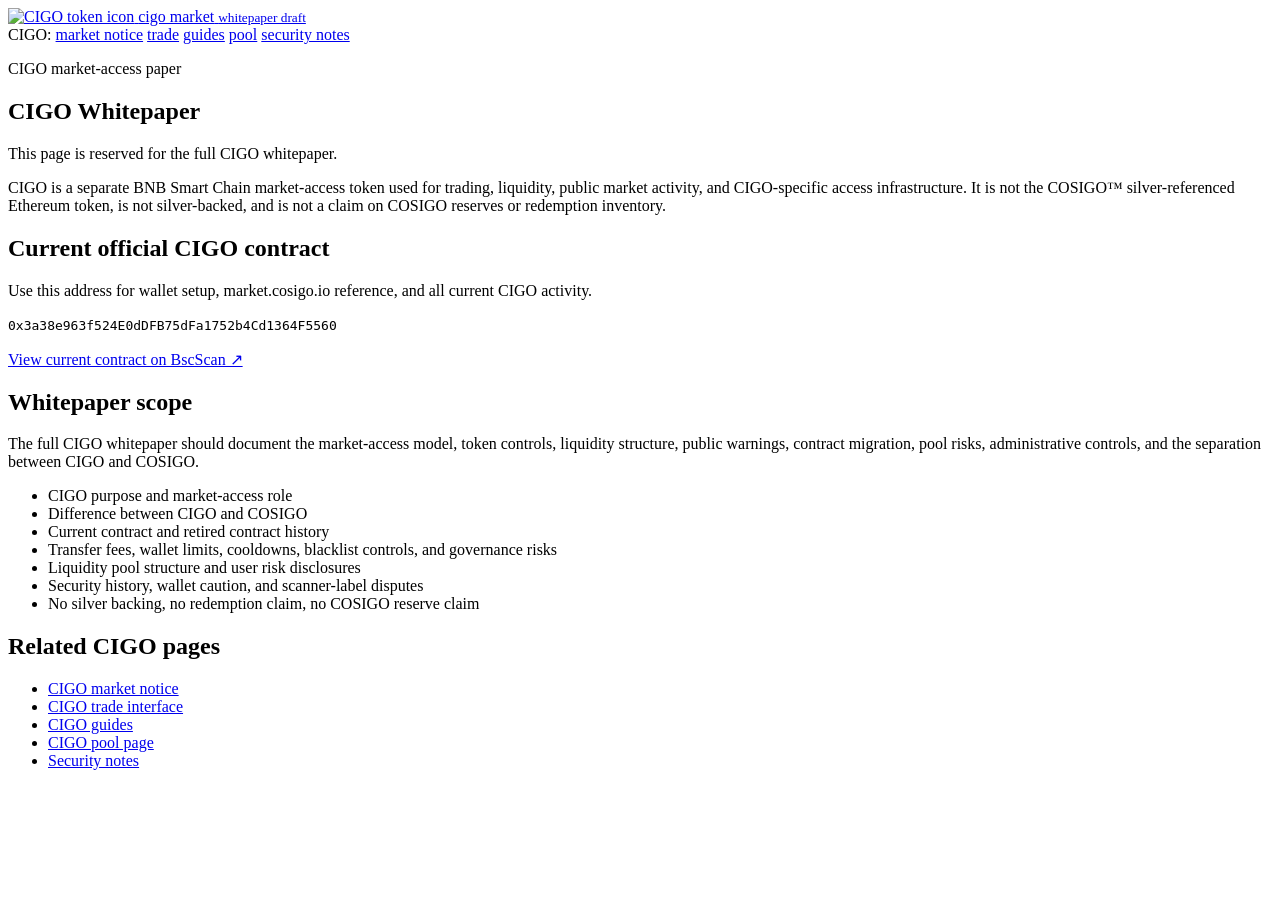
==== public/whitepaper.html @ 3eedb295 "Refine CIGO market links and styling" ====
<!doctype html>
<html lang="en">
<head>
  <meta charset="utf-8">
  <meta name="viewport" content="width=device-width,initial-scale=1">
  <title>CIGO Whitepaper — Market-Access Token</title>
  <meta name="description" content="CIGO whitepaper placeholder for the BNB Smart Chain market-access token published by the COSIGO system.">
  <link rel="canonical" href="https://market.cosigo.io/whitepaper.html">
  <link rel="stylesheet" href="/shared/style.css?v=20260628-025907">
</head>

<body>
  <header class="topbar market-header">
    <div class="wrap topbar-inner market-topbar-inner">
      <a class="brand market-title" href="https://market.cosigo.io/" aria-label="CIGO market home">
        <img src="/shared/assets/icons/cigo_256.png" alt="CIGO token icon" class="brand-icon">
        <span class="brand-text">
          <span class="brand-title">cigo market</span>
          <small>whitepaper draft</small>
        </span>
      </a>

      <nav class="cosigo-escape-nav market-header-nav" aria-label="COSIGO site navigation">
        <span class="menu-label">CIGO:</span>
        <a href="https://market.cosigo.io/">market notice</a>
        <a href="https://trade.cosigo.io/">trade</a>
        <a href="https://trade.cosigo.io/guides.html">guides</a>
        <a href="https://trade.cosigo.io/pool.html">pool</a>
        <a href="https://snakepit.cosigo.io/security_notice.html#summary">security notes</a>
      </nav>
    </div>
  </header>

  <main class="wrap">
    <section class="hero-card">
      <p class="eyebrow">CIGO market-access paper</p>
      <h1>CIGO Whitepaper</h1>
      <p class="lead">
        This page is reserved for the full CIGO whitepaper.
      </p>
      <p>
        CIGO is a separate BNB Smart Chain market-access token used for trading,
        liquidity, public market activity, and CIGO-specific access infrastructure.
        It is not the COSIGO&trade; silver-referenced Ethereum token, is not
        silver-backed, and is not a claim on COSIGO reserves or redemption inventory.
      </p>
    </section>

    <section class="panel">
      <h2>Current official CIGO contract</h2>
      <p>
        Use this address for wallet setup, market.cosigo.io reference, and all
        current CIGO activity.
      </p>
      <p>
        <code>0x3a38e963f524E0dDFB75dFa1752b4Cd1364F5560</code>
      </p>
      <p>
        <a href="https://bscscan.com/token/0x3a38e963f524E0dDFB75dFa1752b4Cd1364F5560" target="_blank" rel="noopener">
          View current contract on BscScan ↗
        </a>
      </p>
    </section>

    <section class="panel">
      <h2>Whitepaper scope</h2>
      <p>
        The full CIGO whitepaper should document the market-access model,
        token controls, liquidity structure, public warnings, contract migration,
        pool risks, administrative controls, and the separation between CIGO and
        COSIGO.
      </p>

      <ul>
        <li>CIGO purpose and market-access role</li>
        <li>Difference between CIGO and COSIGO</li>
        <li>Current contract and retired contract history</li>
        <li>Transfer fees, wallet limits, cooldowns, blacklist controls, and governance risks</li>
        <li>Liquidity pool structure and user risk disclosures</li>
        <li>Security history, wallet caution, and scanner-label disputes</li>
        <li>No silver backing, no redemption claim, no COSIGO reserve claim</li>
      </ul>
    </section>

    <section class="panel">
      <h2>Related CIGO pages</h2>
      <ul>
        <li><a href="https://market.cosigo.io/">CIGO market notice</a></li>
        <li><a href="https://trade.cosigo.io/">CIGO trade interface</a></li>
        <li><a href="https://trade.cosigo.io/guides.html">CIGO guides</a></li>
        <li><a href="https://trade.cosigo.io/pool.html">CIGO pool page</a></li>
        <li><a href="https://snakepit.cosigo.io/security_notice.html#summary">Security notes</a></li>
      </ul>
    </section>
  </main>
</body>
</html>
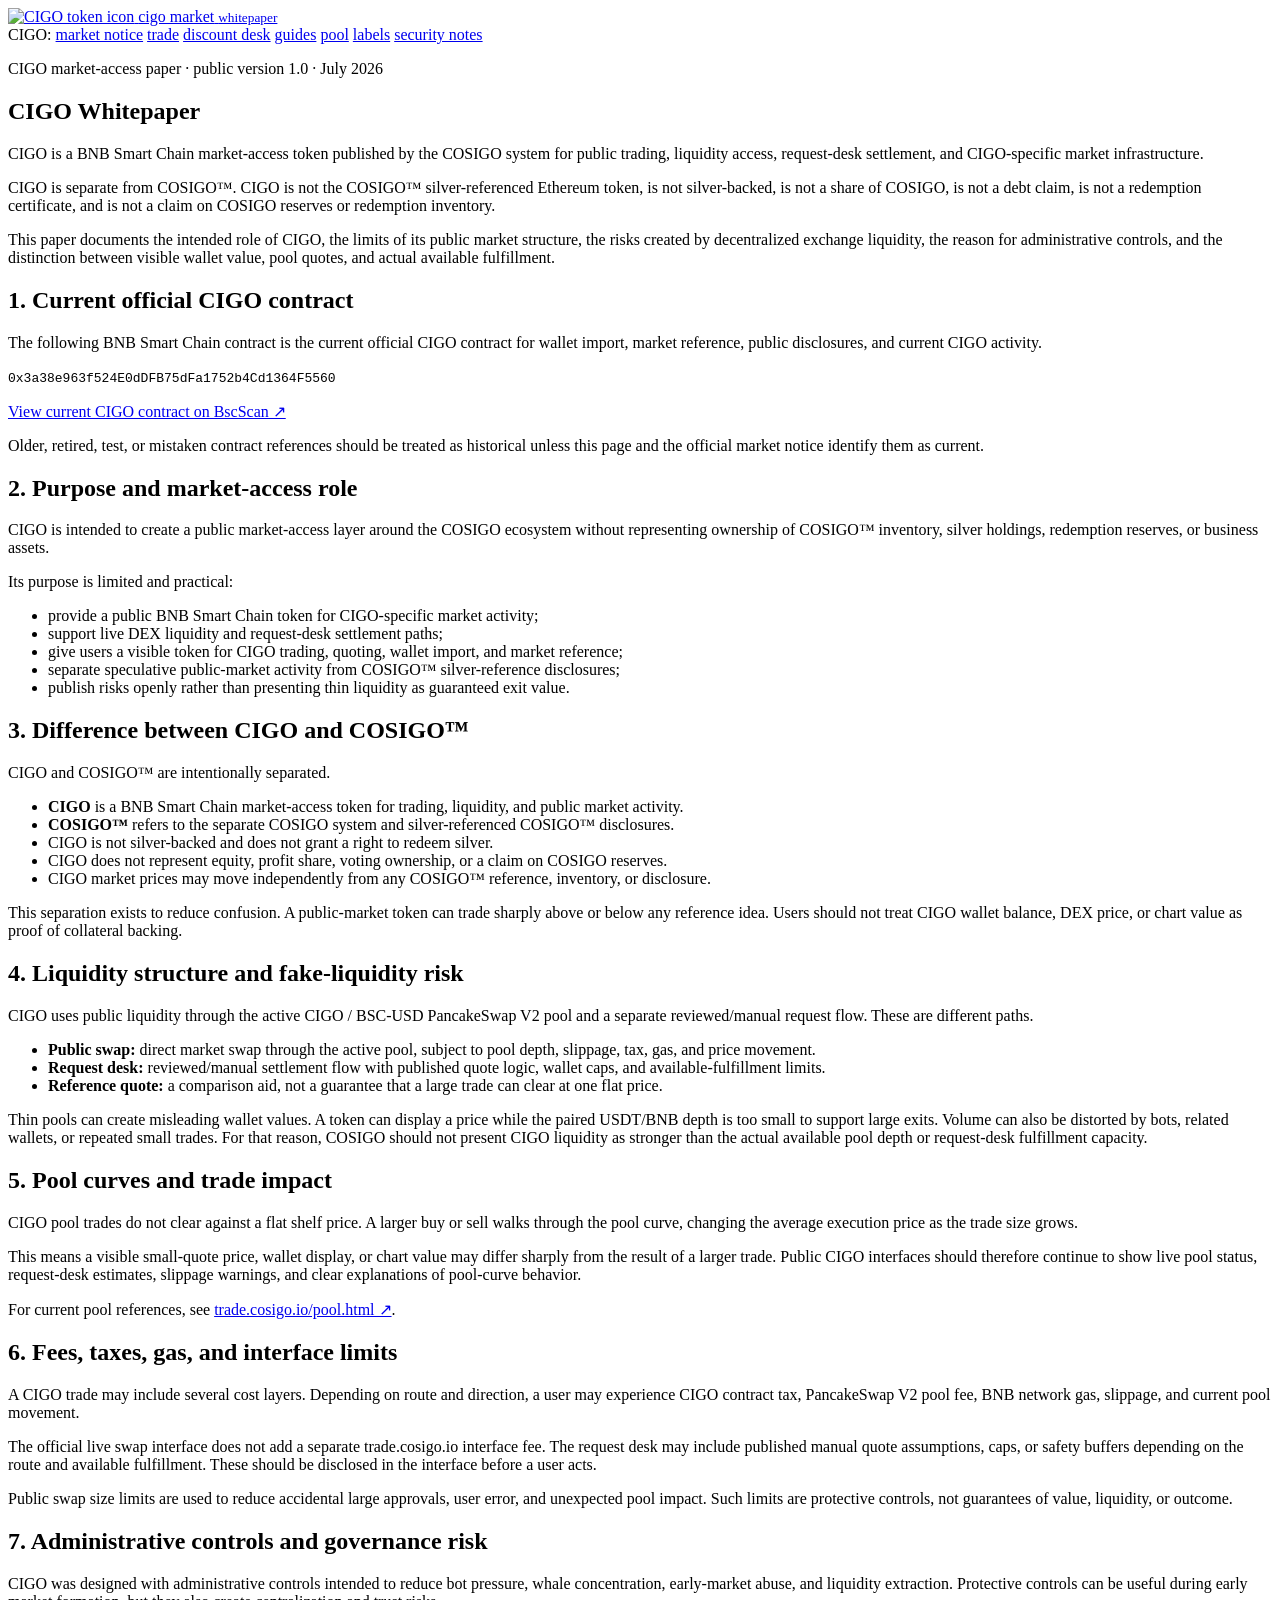
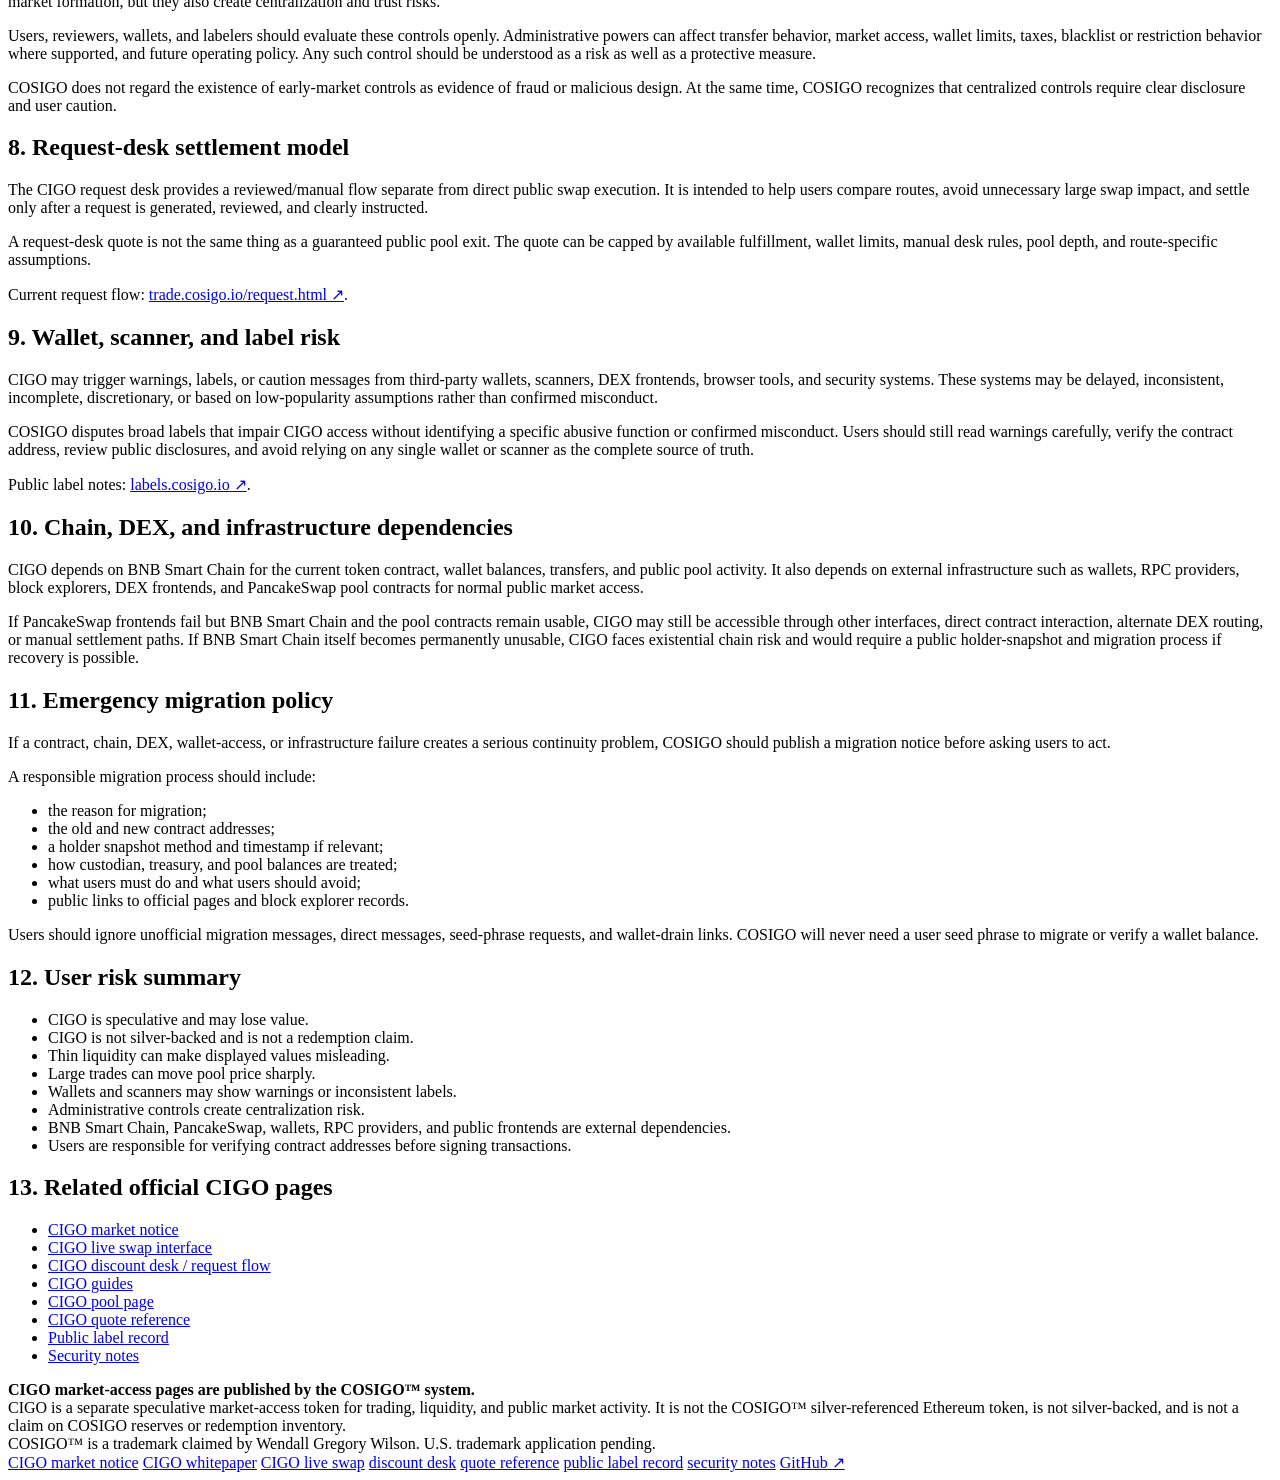
==== commit d0f6c3b6: "Publish CIGO whitepaper page" ====
--- a/public/whitepaper.html
+++ b/public/whitepaper.html
@@ -4,10 +4,11 @@
   <meta charset="utf-8">
   <meta name="viewport" content="width=device-width,initial-scale=1">
   <title>CIGO Whitepaper — Market-Access Token</title>
-  <meta name="description" content="CIGO whitepaper placeholder for the BNB Smart Chain market-access token published by the COSIGO system.">
+  <meta name="description" content="CIGO whitepaper for the BNB Smart Chain market-access token published by the COSIGO system.">
   <link rel="canonical" href="https://market.cosigo.io/whitepaper.html">
-  <link rel="stylesheet" href="/shared/style.css?v=20260628-025907">
-</head>
+  <link rel="stylesheet" href="/shared/style.css?v=20260628-144354">
+
+  <link rel="stylesheet" href="/shared/assets/cigo-footer.css?v=20260708-225416Z"></head>
 
 <body>
   <header class="topbar market-header">
@@ -16,7 +17,7 @@
         <img src="/shared/assets/icons/cigo_256.png" alt="CIGO token icon" class="brand-icon">
         <span class="brand-text">
           <span class="brand-title">cigo market</span>
-          <small>whitepaper draft</small>
+          <small>whitepaper</small>
         </span>
       </a>
 
@@ -24,8 +25,10 @@
         <span class="menu-label">CIGO:</span>
         <a href="https://market.cosigo.io/">market notice</a>
         <a href="https://trade.cosigo.io/">trade</a>
+        <a href="https://trade.cosigo.io/request.html">discount desk</a>
         <a href="https://trade.cosigo.io/guides.html">guides</a>
         <a href="https://trade.cosigo.io/pool.html">pool</a>
+        <a href="https://labels.cosigo.io/">labels</a>
         <a href="https://snakepit.cosigo.io/security_notice.html#summary">security notes</a>
       </nav>
     </div>
@@ -33,65 +36,309 @@
 
   <main class="wrap">
     <section class="hero-card">
-      <p class="eyebrow">CIGO market-access paper</p>
+      <p class="eyebrow">CIGO market-access paper · public version 1.0 · July 2026</p>
       <h1>CIGO Whitepaper</h1>
+
       <p class="lead">
-        This page is reserved for the full CIGO whitepaper.
-      </p>
-      <p>
-        CIGO is a separate BNB Smart Chain market-access token used for trading,
-        liquidity, public market activity, and CIGO-specific access infrastructure.
-        It is not the COSIGO&trade; silver-referenced Ethereum token, is not
-        silver-backed, and is not a claim on COSIGO reserves or redemption inventory.
-      </p>
-    </section>
-
-    <section class="panel">
-      <h2>Current official CIGO contract</h2>
-      <p>
-        Use this address for wallet setup, market.cosigo.io reference, and all
-        current CIGO activity.
-      </p>
+        CIGO is a BNB Smart Chain market-access token published by the COSIGO system for public trading,
+        liquidity access, request-desk settlement, and CIGO-specific market infrastructure.
+      </p>
+
+      <p>
+        CIGO is separate from COSIGO&trade;. CIGO is not the COSIGO&trade; silver-referenced Ethereum token,
+        is not silver-backed, is not a share of COSIGO, is not a debt claim, is not a redemption certificate,
+        and is not a claim on COSIGO reserves or redemption inventory.
+      </p>
+
+      <p>
+        This paper documents the intended role of CIGO, the limits of its public market structure, the risks created by
+        decentralized exchange liquidity, the reason for administrative controls, and the distinction between visible
+        wallet value, pool quotes, and actual available fulfillment.
+      </p>
+    </section>
+
+    <section class="panel">
+      <h2>1. Current official CIGO contract</h2>
+      <p>
+        The following BNB Smart Chain contract is the current official CIGO contract for wallet import, market reference,
+        public disclosures, and current CIGO activity.
+      </p>
+
       <p>
         <code>0x3a38e963f524E0dDFB75dFa1752b4Cd1364F5560</code>
       </p>
+
       <p>
         <a href="https://bscscan.com/token/0x3a38e963f524E0dDFB75dFa1752b4Cd1364F5560" target="_blank" rel="noopener">
-          View current contract on BscScan ↗
+          View current CIGO contract on BscScan ↗
         </a>
       </p>
-    </section>
-
-    <section class="panel">
-      <h2>Whitepaper scope</h2>
-      <p>
-        The full CIGO whitepaper should document the market-access model,
-        token controls, liquidity structure, public warnings, contract migration,
-        pool risks, administrative controls, and the separation between CIGO and
-        COSIGO.
-      </p>
-
-      <ul>
-        <li>CIGO purpose and market-access role</li>
-        <li>Difference between CIGO and COSIGO</li>
-        <li>Current contract and retired contract history</li>
-        <li>Transfer fees, wallet limits, cooldowns, blacklist controls, and governance risks</li>
-        <li>Liquidity pool structure and user risk disclosures</li>
-        <li>Security history, wallet caution, and scanner-label disputes</li>
-        <li>No silver backing, no redemption claim, no COSIGO reserve claim</li>
-      </ul>
-    </section>
-
-    <section class="panel">
-      <h2>Related CIGO pages</h2>
+
+      <p>
+        Older, retired, test, or mistaken contract references should be treated as historical unless this page and the
+        official market notice identify them as current.
+      </p>
+    </section>
+
+    <section class="panel">
+      <h2>2. Purpose and market-access role</h2>
+      <p>
+        CIGO is intended to create a public market-access layer around the COSIGO ecosystem without representing
+        ownership of COSIGO&trade; inventory, silver holdings, redemption reserves, or business assets.
+      </p>
+
+      <p>
+        Its purpose is limited and practical:
+      </p>
+
+      <ul>
+        <li>provide a public BNB Smart Chain token for CIGO-specific market activity;</li>
+        <li>support live DEX liquidity and request-desk settlement paths;</li>
+        <li>give users a visible token for CIGO trading, quoting, wallet import, and market reference;</li>
+        <li>separate speculative public-market activity from COSIGO&trade; silver-reference disclosures;</li>
+        <li>publish risks openly rather than presenting thin liquidity as guaranteed exit value.</li>
+      </ul>
+    </section>
+
+    <section class="panel">
+      <h2>3. Difference between CIGO and COSIGO&trade;</h2>
+
+      <p>
+        CIGO and COSIGO&trade; are intentionally separated.
+      </p>
+
+      <ul>
+        <li><strong>CIGO</strong> is a BNB Smart Chain market-access token for trading, liquidity, and public market activity.</li>
+        <li><strong>COSIGO&trade;</strong> refers to the separate COSIGO system and silver-referenced COSIGO&trade; disclosures.</li>
+        <li>CIGO is not silver-backed and does not grant a right to redeem silver.</li>
+        <li>CIGO does not represent equity, profit share, voting ownership, or a claim on COSIGO reserves.</li>
+        <li>CIGO market prices may move independently from any COSIGO&trade; reference, inventory, or disclosure.</li>
+      </ul>
+
+      <p>
+        This separation exists to reduce confusion. A public-market token can trade sharply above or below any reference
+        idea. Users should not treat CIGO wallet balance, DEX price, or chart value as proof of collateral backing.
+      </p>
+    </section>
+
+    <section class="panel">
+      <h2>4. Liquidity structure and fake-liquidity risk</h2>
+
+      <p>
+        CIGO uses public liquidity through the active CIGO / BSC-USD PancakeSwap V2 pool and a separate reviewed/manual
+        request flow. These are different paths.
+      </p>
+
+      <ul>
+        <li><strong>Public swap:</strong> direct market swap through the active pool, subject to pool depth, slippage, tax, gas, and price movement.</li>
+        <li><strong>Request desk:</strong> reviewed/manual settlement flow with published quote logic, wallet caps, and available-fulfillment limits.</li>
+        <li><strong>Reference quote:</strong> a comparison aid, not a guarantee that a large trade can clear at one flat price.</li>
+      </ul>
+
+      <p>
+        Thin pools can create misleading wallet values. A token can display a price while the paired USDT/BNB depth is
+        too small to support large exits. Volume can also be distorted by bots, related wallets, or repeated small
+        trades. For that reason, COSIGO should not present CIGO liquidity as stronger than the actual available pool
+        depth or request-desk fulfillment capacity.
+      </p>
+    </section>
+
+    <section class="panel">
+      <h2>5. Pool curves and trade impact</h2>
+
+      <p>
+        CIGO pool trades do not clear against a flat shelf price. A larger buy or sell walks through the pool curve,
+        changing the average execution price as the trade size grows.
+      </p>
+
+      <p>
+        This means a visible small-quote price, wallet display, or chart value may differ sharply from the result of a
+        larger trade. Public CIGO interfaces should therefore continue to show live pool status, request-desk estimates,
+        slippage warnings, and clear explanations of pool-curve behavior.
+      </p>
+
+      <p>
+        For current pool references, see
+        <a href="https://trade.cosigo.io/pool.html" target="_blank" rel="noopener">trade.cosigo.io/pool.html ↗</a>.
+      </p>
+    </section>
+
+    <section class="panel">
+      <h2>6. Fees, taxes, gas, and interface limits</h2>
+
+      <p>
+        A CIGO trade may include several cost layers. Depending on route and direction, a user may experience CIGO
+        contract tax, PancakeSwap V2 pool fee, BNB network gas, slippage, and current pool movement.
+      </p>
+
+      <p>
+        The official live swap interface does not add a separate trade.cosigo.io interface fee. The request desk may
+        include published manual quote assumptions, caps, or safety buffers depending on the route and available
+        fulfillment. These should be disclosed in the interface before a user acts.
+      </p>
+
+      <p>
+        Public swap size limits are used to reduce accidental large approvals, user error, and unexpected pool impact.
+        Such limits are protective controls, not guarantees of value, liquidity, or outcome.
+      </p>
+    </section>
+
+    <section class="panel">
+      <h2>7. Administrative controls and governance risk</h2>
+
+      <p>
+        CIGO was designed with administrative controls intended to reduce bot pressure, whale concentration, early-market
+        abuse, and liquidity extraction. Protective controls can be useful during early market formation, but they also
+        create centralization and trust risks.
+      </p>
+
+      <p>
+        Users, reviewers, wallets, and labelers should evaluate these controls openly. Administrative powers can affect
+        transfer behavior, market access, wallet limits, taxes, blacklist or restriction behavior where supported, and
+        future operating policy. Any such control should be understood as a risk as well as a protective measure.
+      </p>
+
+      <p>
+        COSIGO does not regard the existence of early-market controls as evidence of fraud or malicious design. At the
+        same time, COSIGO recognizes that centralized controls require clear disclosure and user caution.
+      </p>
+    </section>
+
+    <section class="panel">
+      <h2>8. Request-desk settlement model</h2>
+
+      <p>
+        The CIGO request desk provides a reviewed/manual flow separate from direct public swap execution. It is intended
+        to help users compare routes, avoid unnecessary large swap impact, and settle only after a request is generated,
+        reviewed, and clearly instructed.
+      </p>
+
+      <p>
+        A request-desk quote is not the same thing as a guaranteed public pool exit. The quote can be capped by available
+        fulfillment, wallet limits, manual desk rules, pool depth, and route-specific assumptions.
+      </p>
+
+      <p>
+        Current request flow:
+        <a href="https://trade.cosigo.io/request.html" target="_blank" rel="noopener">trade.cosigo.io/request.html ↗</a>.
+      </p>
+    </section>
+
+    <section class="panel">
+      <h2>9. Wallet, scanner, and label risk</h2>
+
+      <p>
+        CIGO may trigger warnings, labels, or caution messages from third-party wallets, scanners, DEX frontends, browser
+        tools, and security systems. These systems may be delayed, inconsistent, incomplete, discretionary, or based on
+        low-popularity assumptions rather than confirmed misconduct.
+      </p>
+
+      <p>
+        COSIGO disputes broad labels that impair CIGO access without identifying a specific abusive function or confirmed
+        misconduct. Users should still read warnings carefully, verify the contract address, review public disclosures,
+        and avoid relying on any single wallet or scanner as the complete source of truth.
+      </p>
+
+      <p>
+        Public label notes:
+        <a href="https://labels.cosigo.io/" target="_blank" rel="noopener">labels.cosigo.io ↗</a>.
+      </p>
+    </section>
+
+    <section class="panel">
+      <h2>10. Chain, DEX, and infrastructure dependencies</h2>
+
+      <p>
+        CIGO depends on BNB Smart Chain for the current token contract, wallet balances, transfers, and public pool
+        activity. It also depends on external infrastructure such as wallets, RPC providers, block explorers, DEX
+        frontends, and PancakeSwap pool contracts for normal public market access.
+      </p>
+
+      <p>
+        If PancakeSwap frontends fail but BNB Smart Chain and the pool contracts remain usable, CIGO may still be
+        accessible through other interfaces, direct contract interaction, alternate DEX routing, or manual settlement
+        paths. If BNB Smart Chain itself becomes permanently unusable, CIGO faces existential chain risk and would require
+        a public holder-snapshot and migration process if recovery is possible.
+      </p>
+    </section>
+
+    <section class="panel">
+      <h2>11. Emergency migration policy</h2>
+
+      <p>
+        If a contract, chain, DEX, wallet-access, or infrastructure failure creates a serious continuity problem, COSIGO
+        should publish a migration notice before asking users to act.
+      </p>
+
+      <p>
+        A responsible migration process should include:
+      </p>
+
+      <ul>
+        <li>the reason for migration;</li>
+        <li>the old and new contract addresses;</li>
+        <li>a holder snapshot method and timestamp if relevant;</li>
+        <li>how custodian, treasury, and pool balances are treated;</li>
+        <li>what users must do and what users should avoid;</li>
+        <li>public links to official pages and block explorer records.</li>
+      </ul>
+
+      <p>
+        Users should ignore unofficial migration messages, direct messages, seed-phrase requests, and wallet-drain
+        links. COSIGO will never need a user seed phrase to migrate or verify a wallet balance.
+      </p>
+    </section>
+
+    <section class="panel">
+      <h2>12. User risk summary</h2>
+
+      <ul>
+        <li>CIGO is speculative and may lose value.</li>
+        <li>CIGO is not silver-backed and is not a redemption claim.</li>
+        <li>Thin liquidity can make displayed values misleading.</li>
+        <li>Large trades can move pool price sharply.</li>
+        <li>Wallets and scanners may show warnings or inconsistent labels.</li>
+        <li>Administrative controls create centralization risk.</li>
+        <li>BNB Smart Chain, PancakeSwap, wallets, RPC providers, and public frontends are external dependencies.</li>
+        <li>Users are responsible for verifying contract addresses before signing transactions.</li>
+      </ul>
+    </section>
+
+    <section class="panel">
+      <h2>13. Related official CIGO pages</h2>
       <ul>
         <li><a href="https://market.cosigo.io/">CIGO market notice</a></li>
-        <li><a href="https://trade.cosigo.io/">CIGO trade interface</a></li>
+        <li><a href="https://trade.cosigo.io/">CIGO live swap interface</a></li>
+        <li><a href="https://trade.cosigo.io/request.html">CIGO discount desk / request flow</a></li>
         <li><a href="https://trade.cosigo.io/guides.html">CIGO guides</a></li>
         <li><a href="https://trade.cosigo.io/pool.html">CIGO pool page</a></li>
+        <li><a href="https://quote.cosigo.io/">CIGO quote reference</a></li>
+        <li><a href="https://labels.cosigo.io/">Public label record</a></li>
         <li><a href="https://snakepit.cosigo.io/security_notice.html#summary">Security notes</a></li>
       </ul>
     </section>
   </main>
+  <footer class="cigo-system-footer">
+    <div class="cigo-footer-inner">
+      <div class="cigo-footer-info">
+        <strong>CIGO market-access pages are published by the COSIGO&trade; system.</strong><br>
+        CIGO is a separate speculative market-access token for trading, liquidity, and public market activity.
+        It is not the COSIGO&trade; silver-referenced Ethereum token, is not silver-backed, and is not a claim on
+        COSIGO reserves or redemption inventory.<br>
+        COSIGO&trade; is a trademark claimed by Wendall Gregory Wilson. U.S. trademark application pending.
+      </div>
+
+      <div class="cigo-footer-links">
+        <a href="https://market.cosigo.io/">CIGO market notice</a>
+        <a href="https://market.cosigo.io/whitepaper.html">CIGO whitepaper</a>
+        <a href="https://trade.cosigo.io/">CIGO live swap</a>
+        <a href="https://trade.cosigo.io/request.html">discount desk</a>
+        <a href="https://quote.cosigo.io/">quote reference</a>
+        <a href="https://labels.cosigo.io/">public label record</a>
+        <a href="https://snakepit.cosigo.io/security_notice.html#summary">security notes</a>
+        <a href="https://github.com/cosigo" target="_blank" rel="noopener">GitHub ↗</a>
+      </div>
+    </div>
+  </footer>
 </body>
 </html>
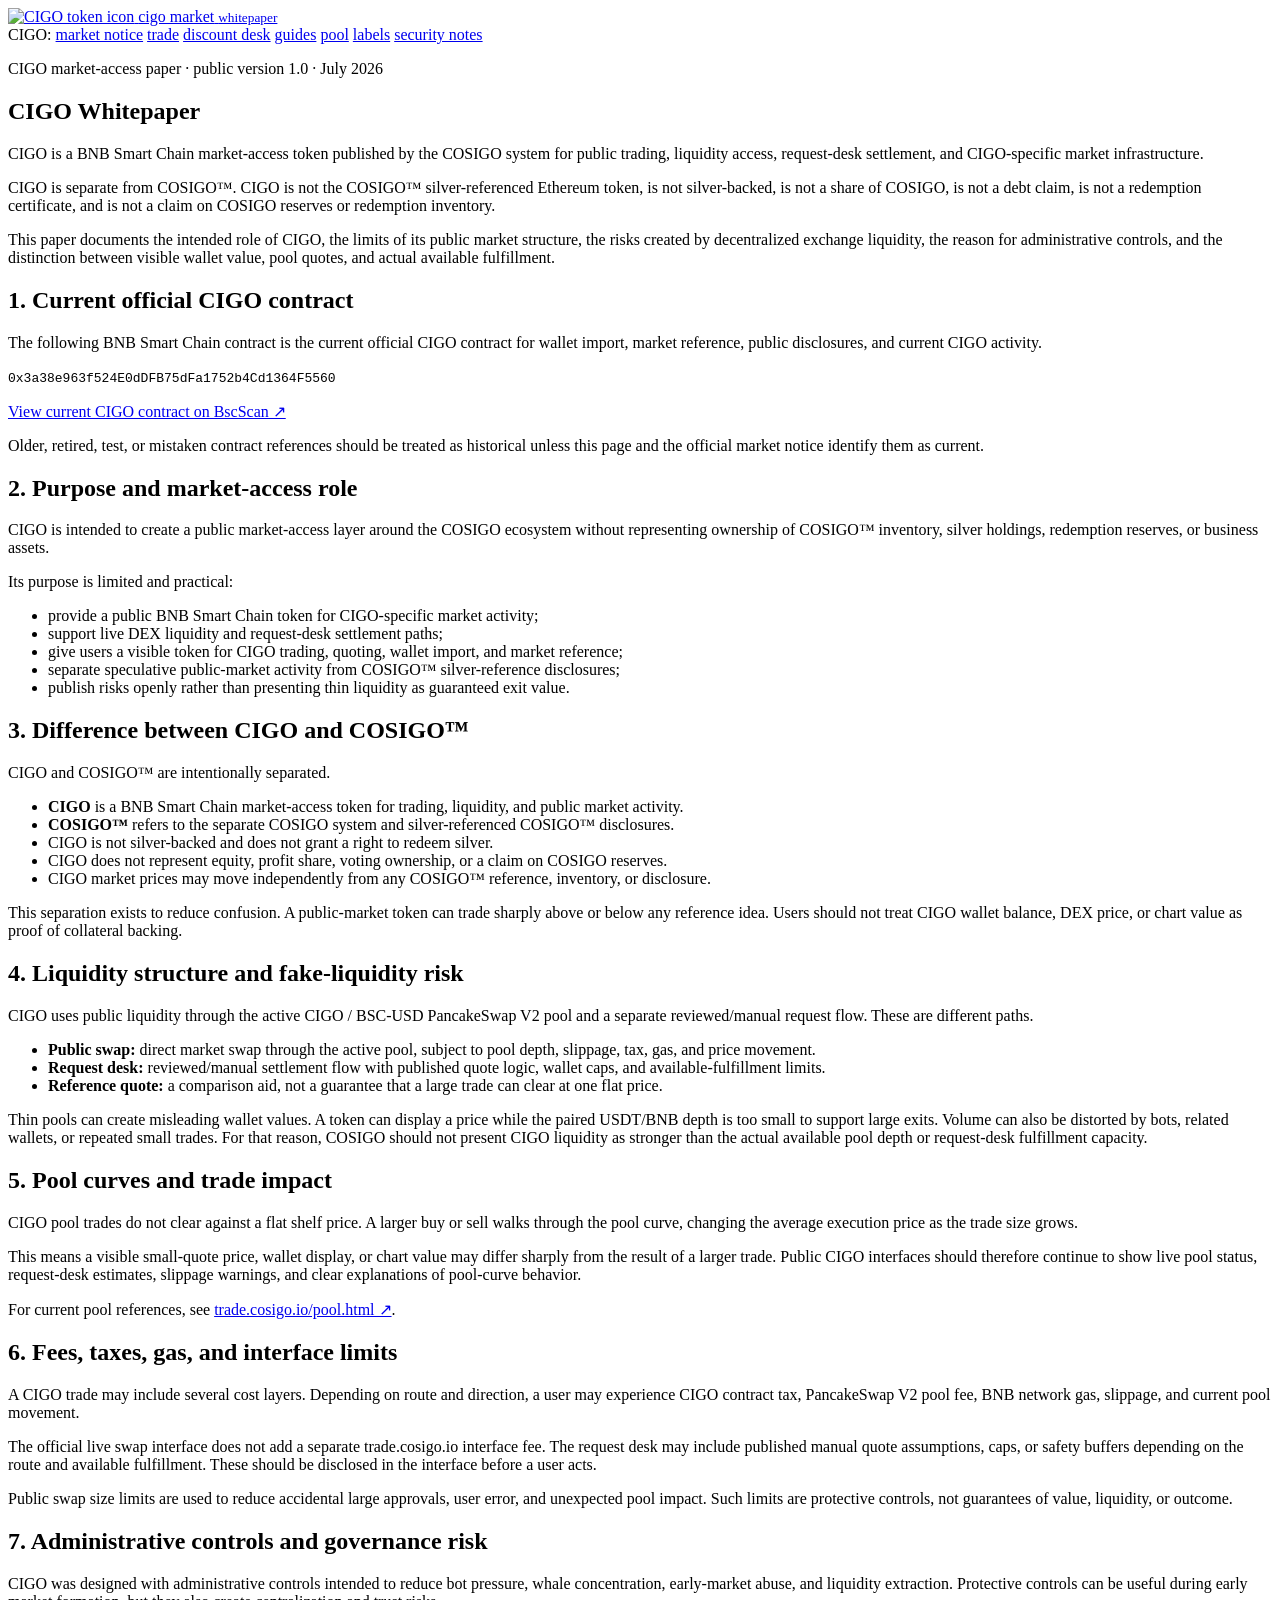
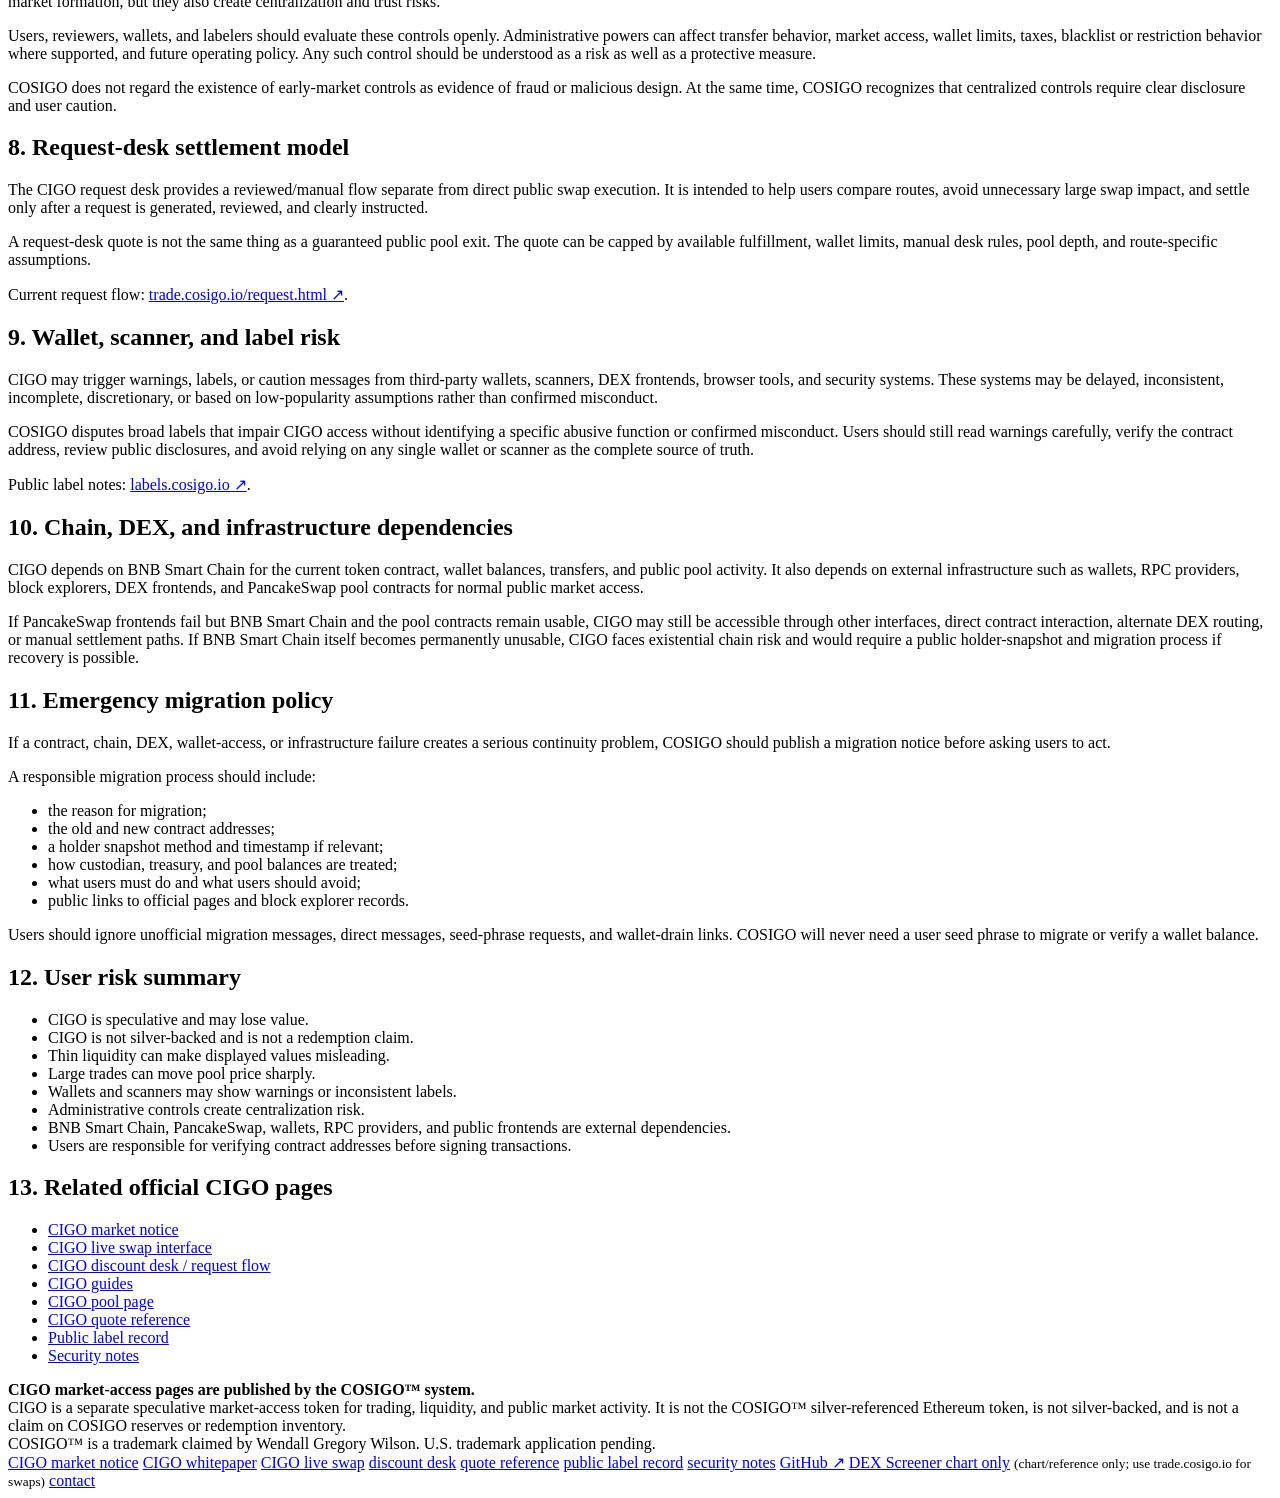
==== commit a23aef1f: "Standardize CIGO public route references" ====
--- a/public/whitepaper.html
+++ b/public/whitepaper.html
@@ -337,6 +337,8 @@
         <a href="https://labels.cosigo.io/">public label record</a>
         <a href="https://snakepit.cosigo.io/security_notice.html#summary">security notes</a>
         <a href="https://github.com/cosigo" target="_blank" rel="noopener">GitHub ↗</a>
+        <a href="https://dexscreener.com/bsc/0xded1e63b6262c0328876b7774f65c08505dd559a" target="_blank" rel="noopener">DEX Screener chart only</a> <small>(chart/reference only; use trade.cosigo.io for swaps)</small>
+        <a href="https://contact.cosigo.io/" target="_blank" rel="noopener">contact</a>
       </div>
     </div>
   </footer>
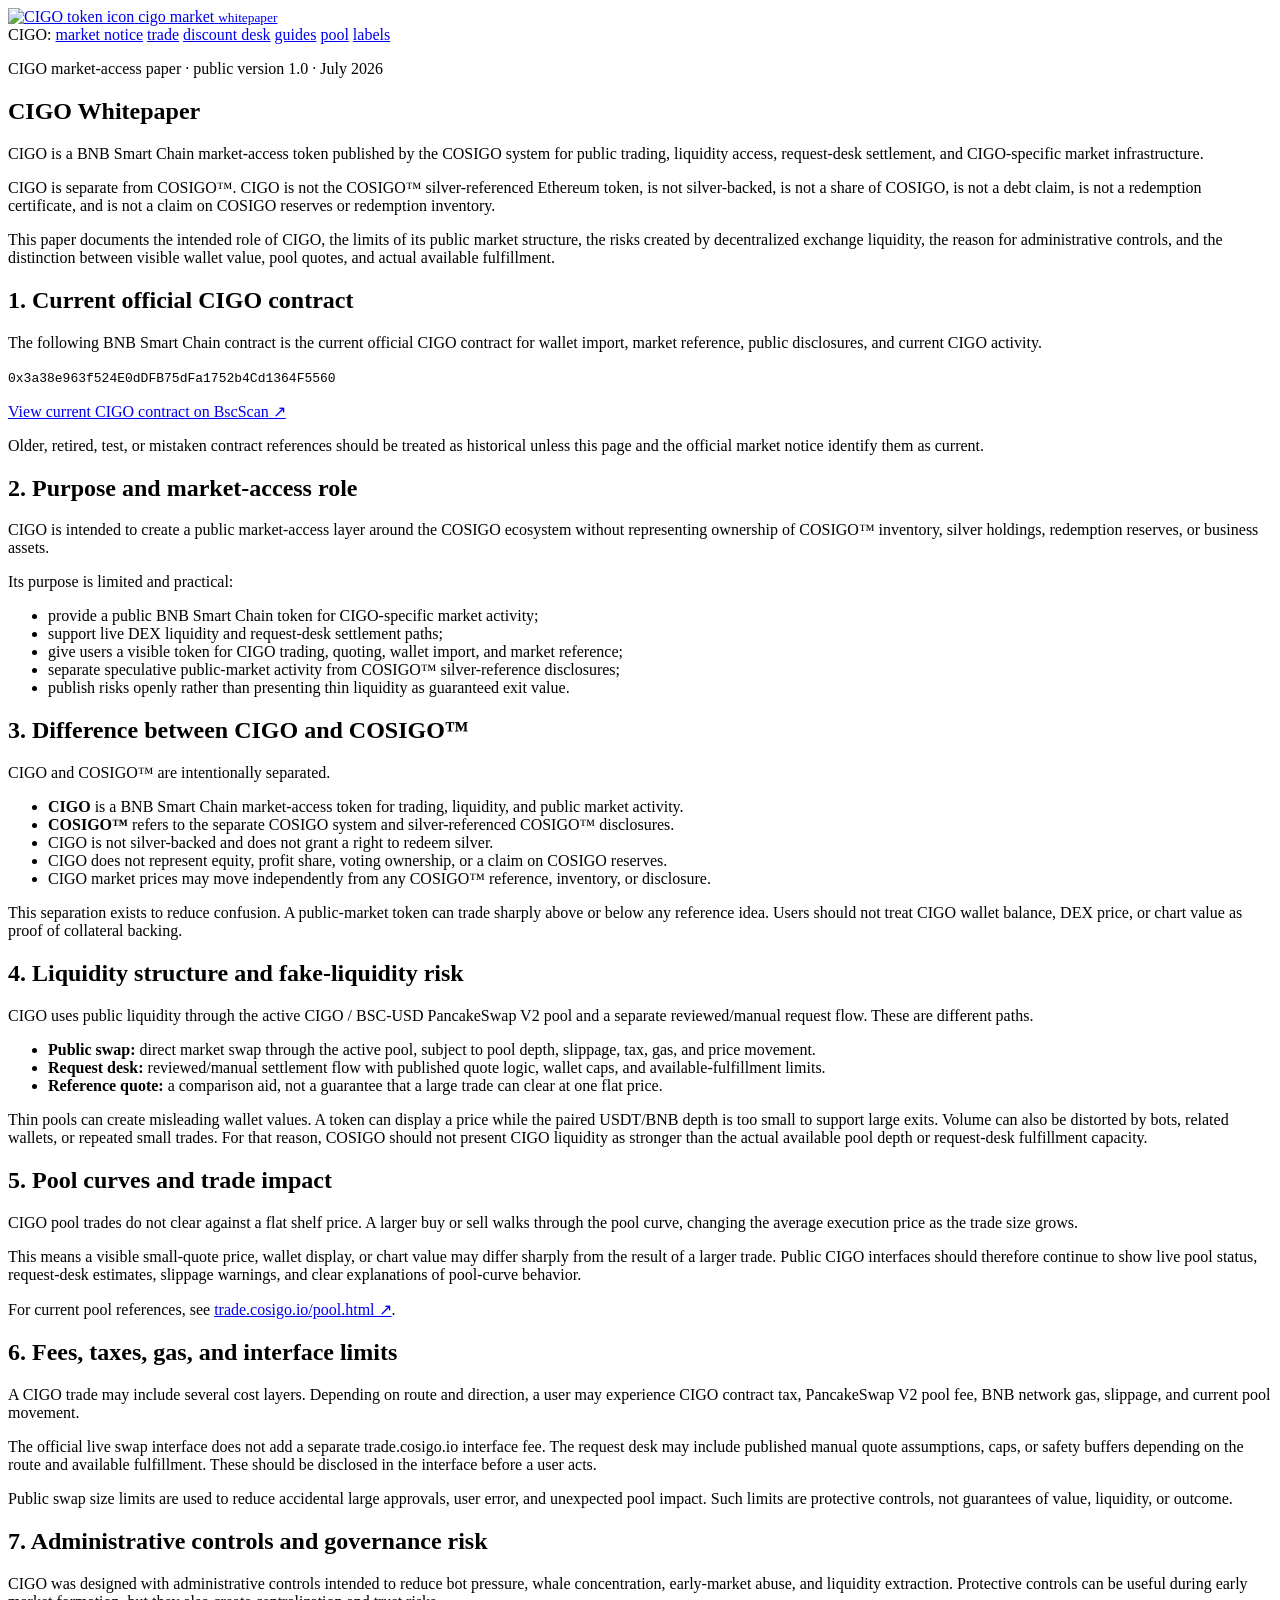
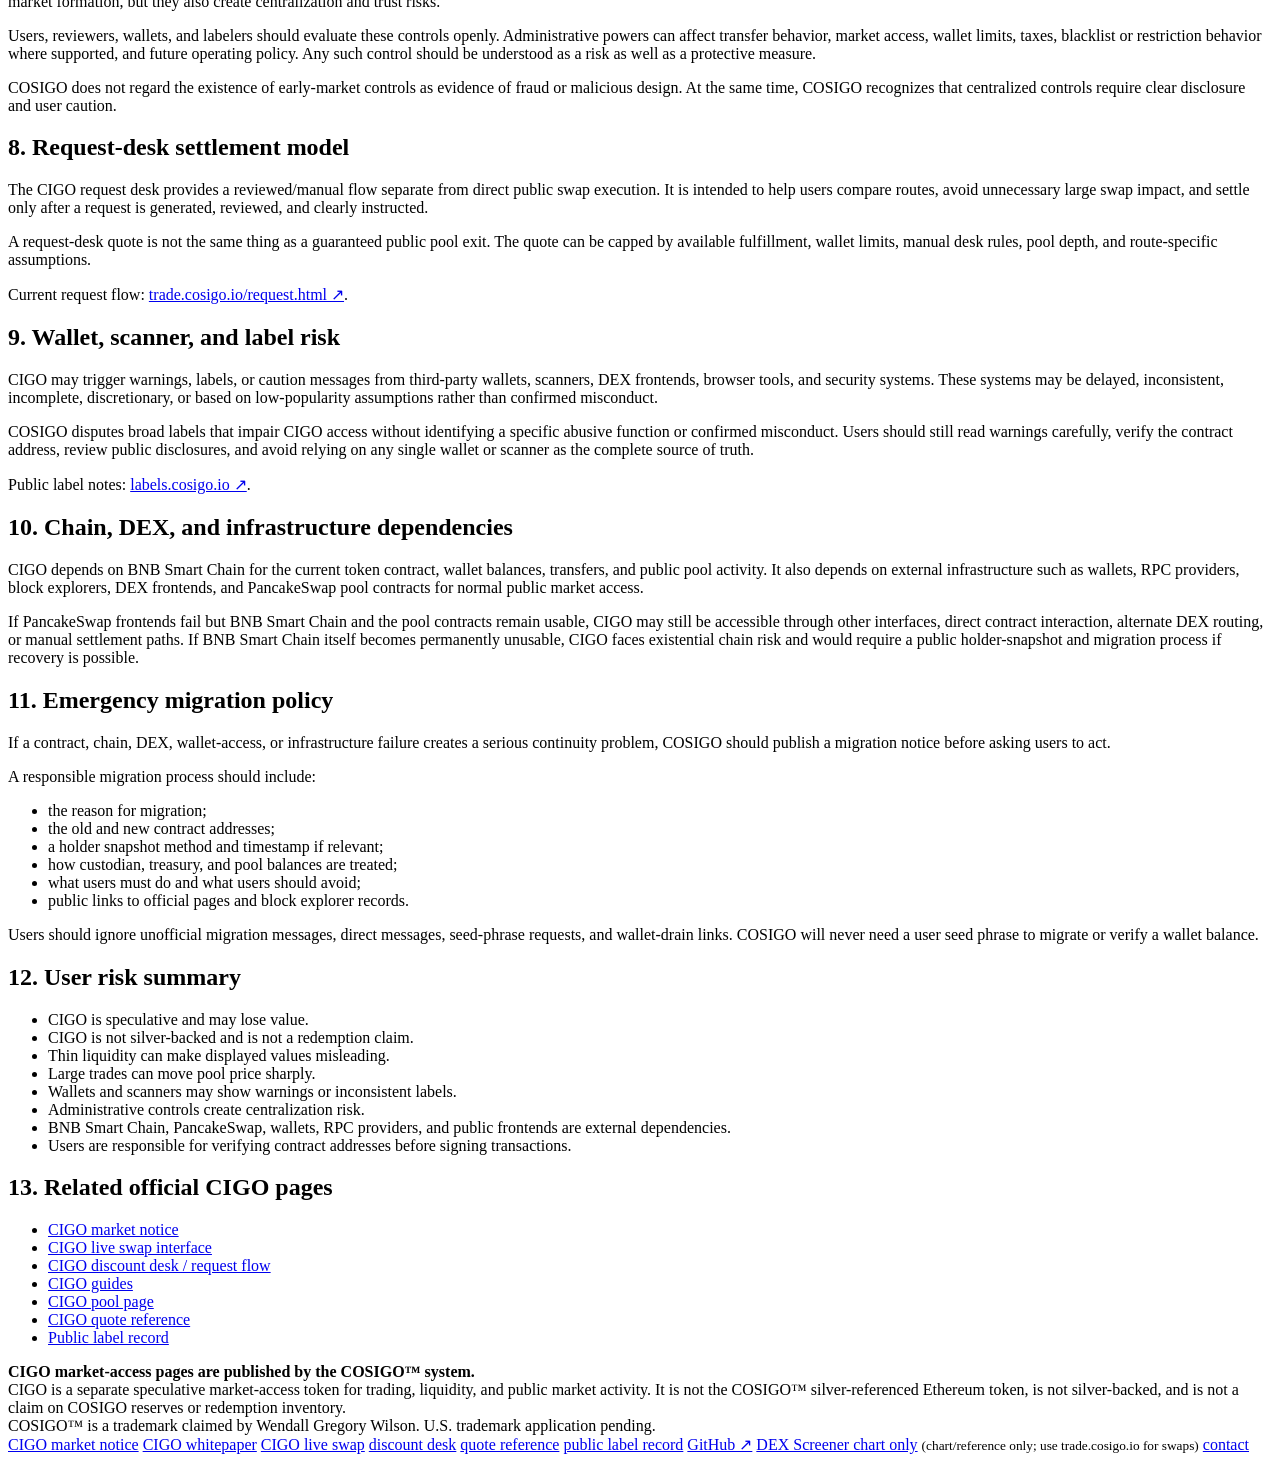
==== commit faec50b1: "Remove Snakepit from CIGO market references" ====
--- a/public/whitepaper.html
+++ b/public/whitepaper.html
@@ -29,7 +29,6 @@
         <a href="https://trade.cosigo.io/guides.html">guides</a>
         <a href="https://trade.cosigo.io/pool.html">pool</a>
         <a href="https://labels.cosigo.io/">labels</a>
-        <a href="https://snakepit.cosigo.io/security_notice.html#summary">security notes</a>
       </nav>
     </div>
   </header>
@@ -314,7 +313,6 @@
         <li><a href="https://trade.cosigo.io/pool.html">CIGO pool page</a></li>
         <li><a href="https://quote.cosigo.io/">CIGO quote reference</a></li>
         <li><a href="https://labels.cosigo.io/">Public label record</a></li>
-        <li><a href="https://snakepit.cosigo.io/security_notice.html#summary">Security notes</a></li>
       </ul>
     </section>
   </main>
@@ -335,7 +333,6 @@
         <a href="https://trade.cosigo.io/request.html">discount desk</a>
         <a href="https://quote.cosigo.io/">quote reference</a>
         <a href="https://labels.cosigo.io/">public label record</a>
-        <a href="https://snakepit.cosigo.io/security_notice.html#summary">security notes</a>
         <a href="https://github.com/cosigo" target="_blank" rel="noopener">GitHub ↗</a>
         <a href="https://dexscreener.com/bsc/0xded1e63b6262c0328876b7774f65c08505dd559a" target="_blank" rel="noopener">DEX Screener chart only</a> <small>(chart/reference only; use trade.cosigo.io for swaps)</small>
         <a href="https://contact.cosigo.io/" target="_blank" rel="noopener">contact</a>
